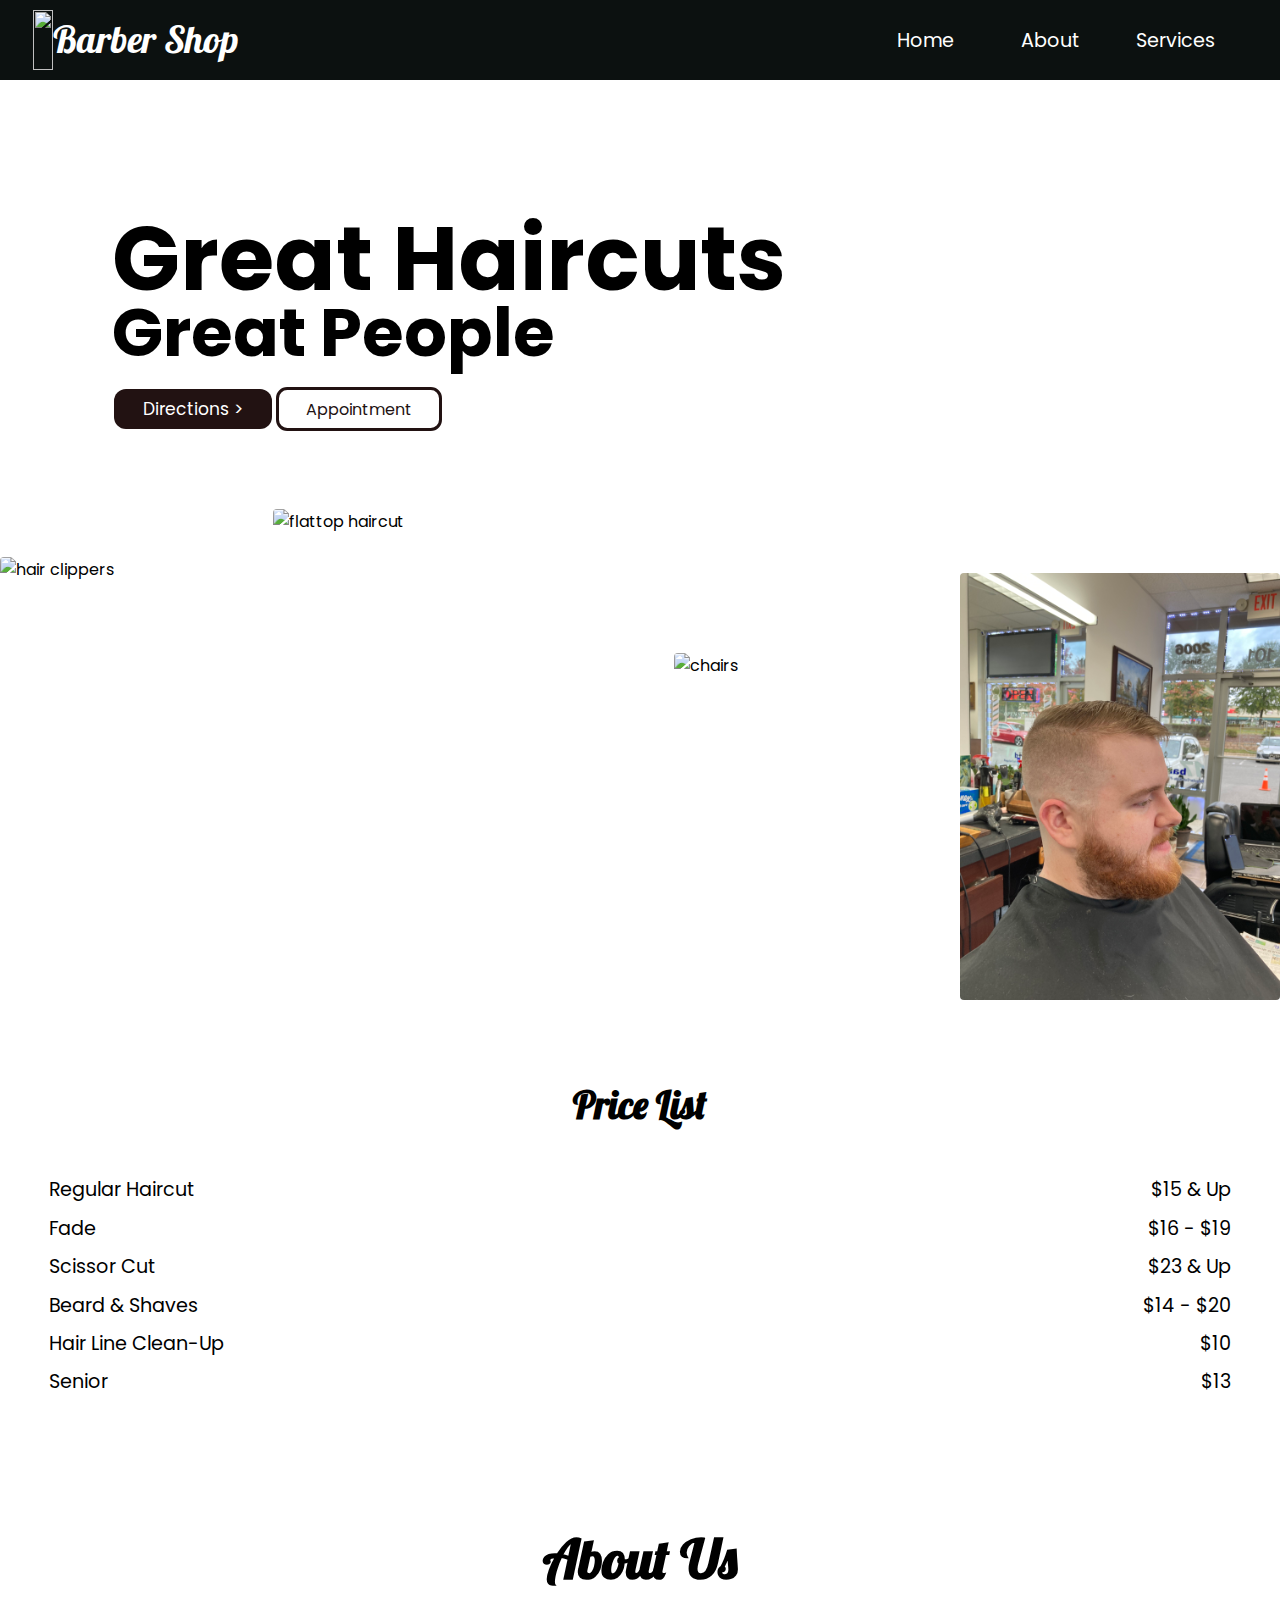
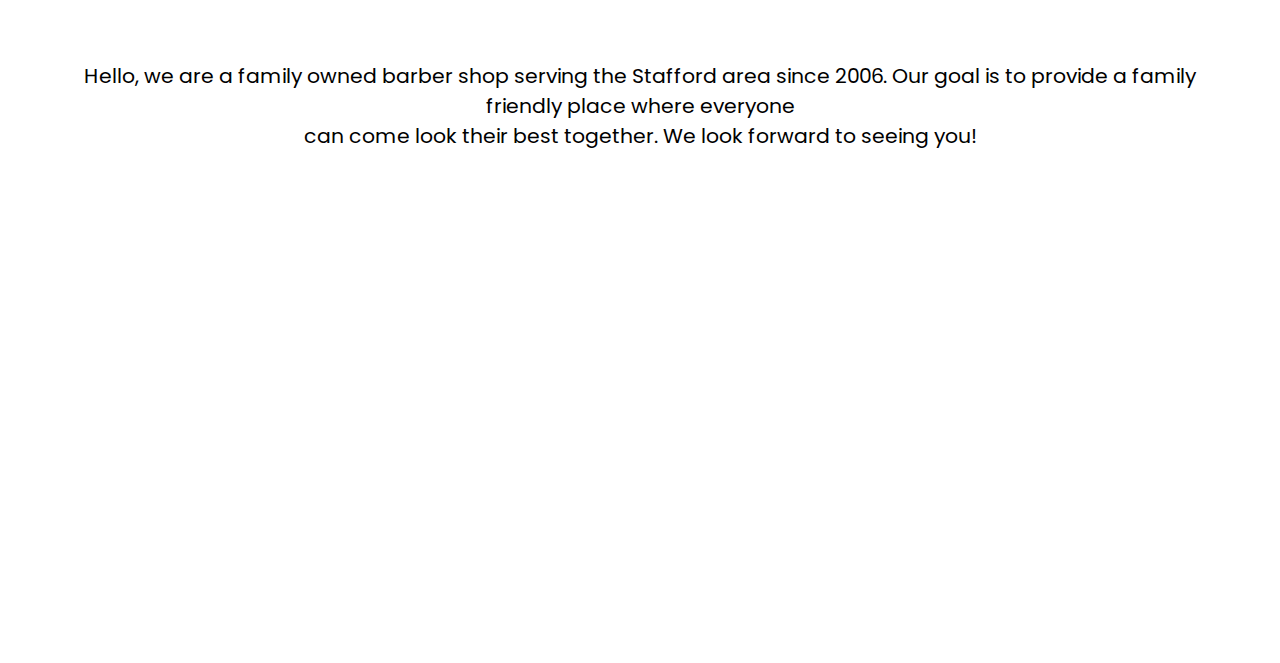
==== index.html @ 74bcd6ae "1.2" ====
<!DOCTYPE html>
<html lang="en">
<head>
    <meta charset="UTF-8">
    <meta http-equiv="X-UA-Compatible" content="IE=edge">
    <meta name="viewport" content="width=device-width, initial-scale=1.0">
    <title>17 Barber Shop | Family Barber Shop in Fredericksburg</title>
    <link rel="stylesheet" href="./styles/main.css">
</head>
<body>

  <div id="home-go"></div>

    <nav class="navbar">
        <div class="navbar__container">

          <div class="logo-container">

            <a href="#home-go" class="navbar-brand">

              <div class="logo-image">
                      <img src="./images/Logo.png" class="img-fluid">
              </div>
            </a>

            <a href="#home-go" id="navbar__logotext">Barber Shop</a>

          </div>

            <div class="navbar__toggle" id="mobile-menu">
              <span class="bar"></span> <span class="bar"></span>
              <span class="bar"></span>
            </div>

          <ul class="navbar__menu">

            <li class="navbar__item">
              <a href="#home-go" class="navbar__links" id="home-page">Home</a>
            </li>

            <li class="navbar__item">
              <a href="#about-go" class="navbar__links" id="about-page">About</a>
            </li>

            <li class="navbar__item">
              <a href="#services-go" class="navbar__links" id="services-page"
                >Services</a>
            </li>

            <li class="navbar__btn">
              <a href="https://app.acuityscheduling.com/schedule.php?owner=19586239" class="button" id="appointment">Appointment</a>
            </li>

          </ul>
        </div>
    </nav>


    <section class="hero">

      <div class="container">
        <h1>17 Barber Shop</h1>
        <ul></ul>
                  

   
      </div>
    </section>


    <section class="cta-section">

      <div class="container">   

        <div id="desk-hero">
          <h1>Great Haircuts</h1>
          <h2>Great People</h2>
        </div>

        <div class="cta-buttons">
          <a href="https://goo.gl/maps/6KSe5yJfVA62eZx46" class="direction-cta">Directions ></a>
          <a href="https://app.acuityscheduling.com/schedule.php?owner=19586239" class="appointment-cta">Appointment</a> 
        </div>
                
      </div>
    
    </section>


    <section class="desk-gallery">

      <img id="image-one" src="./images/clippers.jpg" alt="hair clippers">
      <img id="image-two" src="./images/flattop.jpeg" alt="flattop haircut">
      <img id="image-three" src="./images/chairs1.jpg" alt="chairs">
      <img id="image-four" src="./images/IMG_0603.JPEG" alt="fade and comb over">        

    </section>
        

    <section class="features-section">

      <div class="container">
        <li>Serving Great Haircuts Since 2006</li>
        <li>Convenient Location @ I95 Exit 133</li>
        <li>Fast & Clean Service</li>
      </div>

      <div id="services-go"></div>

    </section>


    <section  class="services">

      <div class="container"> 
                
        <h1>Price List</h1>
              
        <ul class="price-list">        
          <li class="price-list-item"><span class="price-list-title">Regular Haircut</span><span class="price-list-separator"></span><span class="price">$15 & Up</span></li>
          <li class="price-list-item"><span class="price-list-title">Fade</span><span class="price-list-separator"></span><span class="price">$16 - $19</span></li>
          <li class="price-list-item"><span class="price-list-title">Scissor Cut</span><span class="price-list-separator"></span><span class="price">$23 & Up</span></li>
          <li class="price-list-item"><span class="price-list-title">Beard & Shaves</span><span class="price-list-separator"></span><span class="price">$14 - $20</span></li>
          <li class="price-list-item"><span class="price-list-title">Hair Line Clean-Up</span><span class="price-list-separator"></span><span class="price">$10</span></li>
          <li class="price-list-item"><span class="price-list-title">Senior</span><span class="price-list-separator"></span><span class="price">$13</span></li>
          <div id="about-go"></div>
        </ul>
               
      </div>

    </section>

            
    <section class="about">

      <div class="container">
        <h1>About Us</h1>                                   
        <p>Hello, we are a family owned barber shop serving the Stafford area since 2006. Our goal is to provide a family friendly place where everyone</p>  
        <p id="about-p-bottom"> can come look their best together. We look forward to seeing you! </p>
      </div>

    </section>


    <section class="map-section">

      <div class="container">
        <iframe src="https://www.google.com/maps/embed?pb=!1m18!1m12!1m3!1d3128.8132776014018!2d-77.5072578850423!3d38.35330358643659!2m3!1f0!2f0!3f0!3m2!1i1024!2i768!4f13.1!3m3!1m2!1s0x89b6ea51a243cfbb%3A0x4a6e3ed2e3c41dcb!2s17%20Barber%20Shop!5e0!3m2!1sen!2sus!4v1632884865764!5m2!1sen!2sus" width="600" height="450" style="border:0;" allowfullscreen="" loading="lazy"></iframe>
      </div>

    </section>


    <script src="./scripts/script.js"></script>
    
    
</body>
</html>
---- styles/main.css ----
@import url("https://fonts.googleapis.com/css2?family=Heebo&display=swap");
@import url("https://fonts.googleapis.com/css2?family=Poppins&display=swap");
@import url("https://cdnjs.cloudflare.com/ajax/libs/font-awesome/5.15.3/css/all.min.css");
@import url('https://fonts.googleapis.com/css2?family=Lobster&display=swap');


:root {
  --primary-color:#0C1110;
  --wood: #221212;
  display: flex;
  justify-content: center;
  font-family: 'Poppins', sans-serif;
  background-color: var(--primary-color);
  scroll-behavior: smooth;
  scroll-snap-type: x proximity;
  
}

* {
  margin: 0;
  padding: 0;
}

body {
  hyphens: manual;
  align-items: center;
}

.container {
  display: flex;
  flex-direction: column;
  justify-content: flex-start;
}



/* Navbar BEGIN */

.navbar {
  background-color: var(--primary-color);
  height: 80px;
  display: flex;
  justify-content: center;
  align-items: center;
  font-size: 1.2rem;
  position: sticky;
  top: 0;
  z-index: 999;
}

.navbar__container {
  display: flex;
  justify-content: space-between;
  height: 80px;
  z-index: 2;
  width: 100%;
  max-width: 1400px;
  margin: 0 auto;
  padding: 0 10px;

}

.logo-image img{
  width: 20px;
  height: 60px;
  padding: 10px 0px 0px 23px;
}

#navbar__logotext {
  font-family: 'Lobster', cursive;
  color: white;
  display: none;
  cursor: pointer;
  text-decoration: none;
  font-size: 2.35rem;
  line-height: 210%;
 
}

.navbar__menu {
  display: flex;
  justify-content: center;
  list-style: none;
 
}

.navbar__item {
  height: 80px;
}

.navbar__links {
  color: #fff;
  display: flex;
  align-items: center;
  justify-content: center;
  width: 125px;
  text-decoration: none;
  height: 100%;
  transition: all .5s ease;
}

.navbar__btn {
  display: flex;
  justify-content: center;
  align-items: center;
  padding: 0 1rem;
  width: 100%;
}

.button {
  display: flex;
  justify-content: center;
  align-items: center;
  text-decoration: none;
  padding: 0px 5px;
  height: 55%;
  width: 100%;
  border: none;
  outline: none;
  border-radius: 4px;
  background: white;
  background: -webkit-linear-gradient(to right, #016AB6, white, #C11E2F);
  background: linear-gradient(to right, #C11E2F, white, #016AB6);
  color: black;
  transition: all 0.3s ease;
  font-weight: bold;
}

.navbar__links:hover {
  color: #6A767C;
  transition: all 0.3s ease;
}



@media screen and (max-width: 960px) {
  .navbar__container {
    display: flex;
    justify-content: space-between;
    height: 80px;
    z-index: 1;
    width: 100%;
    max-width: 1300px;
    padding: .1em 0em .1em 0em;
   
  }

  .navbar__menu {
    display: grid;
    grid-template-columns: auto;
    margin: 0;
    width: 100%;
    position: absolute;
    top: -1000px;
    opacity: 1;
    transition: all 0.3s ease;
    z-index: -1;
  }

  .navbar__menu.active {
    background: var(--primary-color);
    top: 100%;
    opacity: 1;
    transition: all 0.3s ease;
    z-index: 99;
    height: 100vh;
    font-size: 1.6rem;
    width: 100%;
    display: flex;
    flex-direction: column;
    justify-content: center;
  }

  .navbar__toggle .bar {
    width: 25px;
    height: 3px;
    margin: 5px auto;
    transition: all 0.3s ease-in-out;
    background: #fff;
  }

  .navbar__item {
    width: 100%;
    margin-top: .3rem;
  }

  .navbar__links {
    text-align: center;
    width: 100%;
  
  }

  .navbar__btn {
    padding: 0;
    margin-top: 1.5rem;
  }

  .button {
    display: flex;
    justify-content: center;
    align-items: center;
    width: 80%;
    height: 80px;
    margin: 0;
    padding: 0;
  }

  #mobile-menu {
    position: absolute;
    top: 20%;
    right: 5%;
    transform: translate(5%, 20%);
  }

  .navbar__toggle .bar {
    display: block;
    cursor: pointer;
  }

  #mobile-menu.is-active .bar:nth-child(2) {
    opacity: 0;
  }

  #mobile-menu.is-active .bar:nth-child(1) {
    transform: translateY(8px) rotate(45deg);
  }

  #mobile-menu.is-active .bar:nth-child(3) {
    transform: translateY(-8px) rotate(-45deg);
  }
}

/* Navbar stuff END */

ul {
  list-style-type: none;
  margin: 0;
  padding: 0;
}


.hero {
  text-align: center;
  background: url("../images/shot11.jpg");
  background-size: 100%;
  background-repeat: no-repeat;
  filter: brightness(100%);
  height: 41.2vh;
}

.hero h1 {
  font-size: 2.8em;
  color: white;
  opacity: 1;
  text-shadow: var(--primary-color) 1px 1px,var(--primary-color) -0px 0px,var(--primary-color) -1px 1px,var(--primary-color) -2px 2px,var(--primary-color) -3px 3px,var(--primary-color) -4px 4px,var(--primary-color) -5px 5px,var(--primary-color) -6px 6px,var(--primary-color) -7px 7px,var(--primary-color) -8px 8px,var(--primary-color) -9px 9px;
  font-family: 'Lobster', cursive;
  padding-top: 2.1em;
}

.hero ul {
  color: white;
  font-size: 1.4em;
    text-shadow: 2px 2px #240c0c;
  

}

/* CTA section START */

.cta-section {
  text-align: center;
  margin-top: 2.7rem;
}

.direction-cta {
  font-size: 1.41em;
  background: linear-gradient(to right, var(--wood), #2c1818, #301818);
  color: white;
  text-decoration: none;
  padding: .4em 2.74em;
  border-radius: .7em;
  display: inline-block;
  margin-bottom: 1.9em;
}

.direction-cta:hover {
  font-weight: bold;
  opacity: 0.8;
  transition: all 0.3s ease;
}

.appointment-cta {
  font-size: 1.3em;
  background: linear-gradient(to right, var(--wood), #2c1818, #301818);
  color: white;
  text-decoration: none;
  padding: .45em 2.84em;
  border-radius: .7em;
  display: inline-block;
}

.appointment-cta:hover {
  font-weight: bold;
  opacity: 0.8;
  transition: all 0.3s ease;

}
/* CTA section END */

.features-section {
  background-image: linear-gradient(rgba(0, 0, 0, 0.527),rgba(0, 0, 0, 0.5)) , url("../images/clippers.jpg");
  background-position: cover;
  background-repeat: no-repeat;
  background-size: 100%;
  margin: 2.7em 0em 0em 0em;
  padding: 2.3em;
  align-items: center;
  justify-content: center;
      
}

.features-section li {
  color: white;
  font-size: 1em;
  margin-bottom: .2em;
  text-align: left;
  filter: none;
  opacity: 1;
  list-style: inside;
}

.map-section {
  padding: 0;
  margin: 0;
}

iframe {
  padding: .5em;
  width: 97%;
  height: 400px;
  background-color: var(--primary-color);
}


/* about page start */

.about {
  font-size: 1.7em;
  color: white;
  opacity: 1;
  font-family: 'Lobster', cursive;
  padding: 0em 1.5em 1.5em 1.5em;
  text-align: center;
}

.about p{
  padding: .3em .3em 0em .3em;
  font-size: .75em;
  font-family: 'Poppins', sans-serif;
  margin-top: .5rem;
  padding-bottom: 0em;
}

#about-p-bottom {
  padding: 0;
  margin-top: 0;
  margin-bottom: 2.7em;
}

/* about page end */

/* services page start */

.services {
  padding: 1.55em;
  color: white;
  font-size: 1.2em;
  font-family: 'Poppins', sans-serif;
  box-sizing: border-box;
  margin: 2.7em 0em 2.7em 0em;
}

.services h1 {
  text-align: center;
  font-family: 'Lobster', cursive;
  font-size: 2em;
}

.price-list {
  padding: 0;
  margin-bottom: 2.8rem;
  list-style: none; 
  font-size: 1em;
  line-height: 1.6em;
}

.price-list-item {
  display: flex;
  flex-direction: row;
  justify-content: space-between;
  padding-top: .5rem;
}

.price-list-separator {
  border-bottom-style: dotted;
  border-bottom-width: 4px;
  border-bottom-color: rgb(190, 190, 190);
  margin-left: 4px;
  margin-right: 4px;
}

/* services page end */


@media (hover: hover) and (pointer: fine) {
  button:hover {
    color: palegreen;
  }
}





/* Desktop responsive begin */

.desk-gallery {
  display: none;
}

#desk-hero {
  display: none;
}

#desk-hero h1 {
  display: none;
}

#desk-hero h2 {
  display: none;
}

@media screen and (min-width: 992px) {
  #navbar__logotext {
    display: flex;
  }

  .logo-container {
    display: flex;

  }

  

}



@media screen and (min-width: 962px) {
  body {
    background-color: white;
  }

  .hero {
  display: none;
  }

  #desk-hero {
    display: flex;
    flex-direction: column;
    font-size: 2.8em;
    padding: 0;
    text-align: left;

  }

  #desk-hero h1 {
    display: flex;
  }

  #desk-hero h2 {
    display: flex;
    line-height: 20%;
    margin-bottom: 1rem;
  }

  .cta-section {
    padding: 0;
    margin: 7rem 0em 2rem 7em;
  }

  .cta-buttons { 
   padding: 2em 0em 0em .1em;
   text-align: left;
  }

  .direction-cta {
    font-size: 1.07em;
    padding: .4em 1.7em;
    color: white;
    background: var(--wood);

  }
  .appointment-cta {
    font-size: 1em;
    padding: .4em 1.7em;
    color: var(--wood);
    background: white;
    border: solid;
    border-color: var(--wood);
  }

  .features-section {
    display: none;
  }

  .desk-gallery {
    padding: 0;
    display: flex;
    flex-direction: left;
    justify-content: space-between;
    margin-top: 3em;
  }


  #image-one {
    width: 18%;
    height: 100%;
    border-radius: 4px;
    margin: 3em 1em 0em 0em;
  }
  #image-two {
    width: 28%;
    height: 100%;
    border-radius: 4px;
    margin: 0em 0em 0em 0em;
  }
  #image-three {
    width: 19%;
    height: 100%;
    border-radius: 4px;
    margin: 9em 1em 0em 1em;
  }
  #image-four {
    width: 25%;
    height: 100%;
    border-radius: 4px;
    margin: 4em 0em 0em 0em;
  }

  .button {
    display: none;
  }

  .map-section {
    width: 100%;
    background-color: white;
    color:white; 
  }

  .map-section iframe {
    background-color: white;
   
  }

  .about {
    color: black;
    justify-content: center;
    margin: 0em 1em 0em 1em;
  }

  .services {
    color: black;
  }

  #services-go {
    display: flex;
  }

  .services h1 {
    padding-bottom: 1em;
  }

  .price-list-item {
    padding: .4em 1em 0em 1em;
  }

  .about h1 {
    padding-bottom: 1em;
  }

}



/* desktop responsive end */
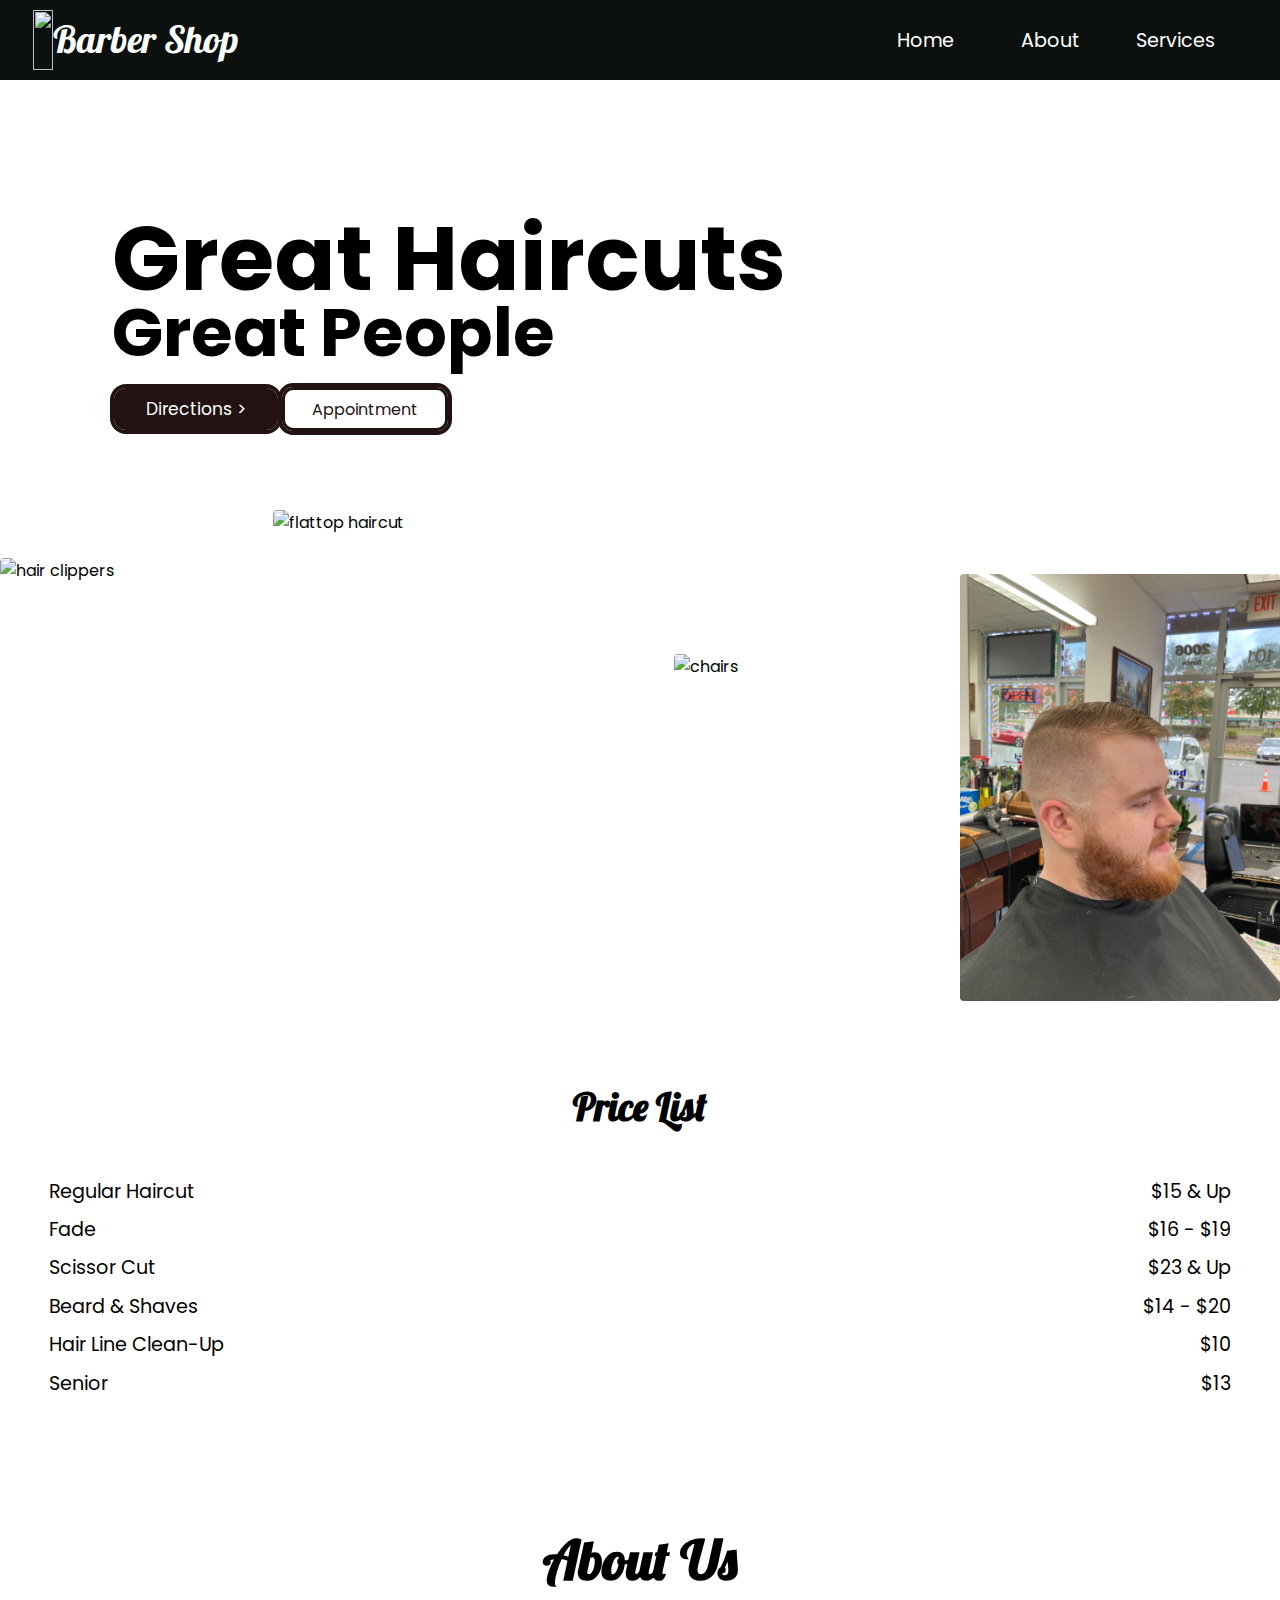
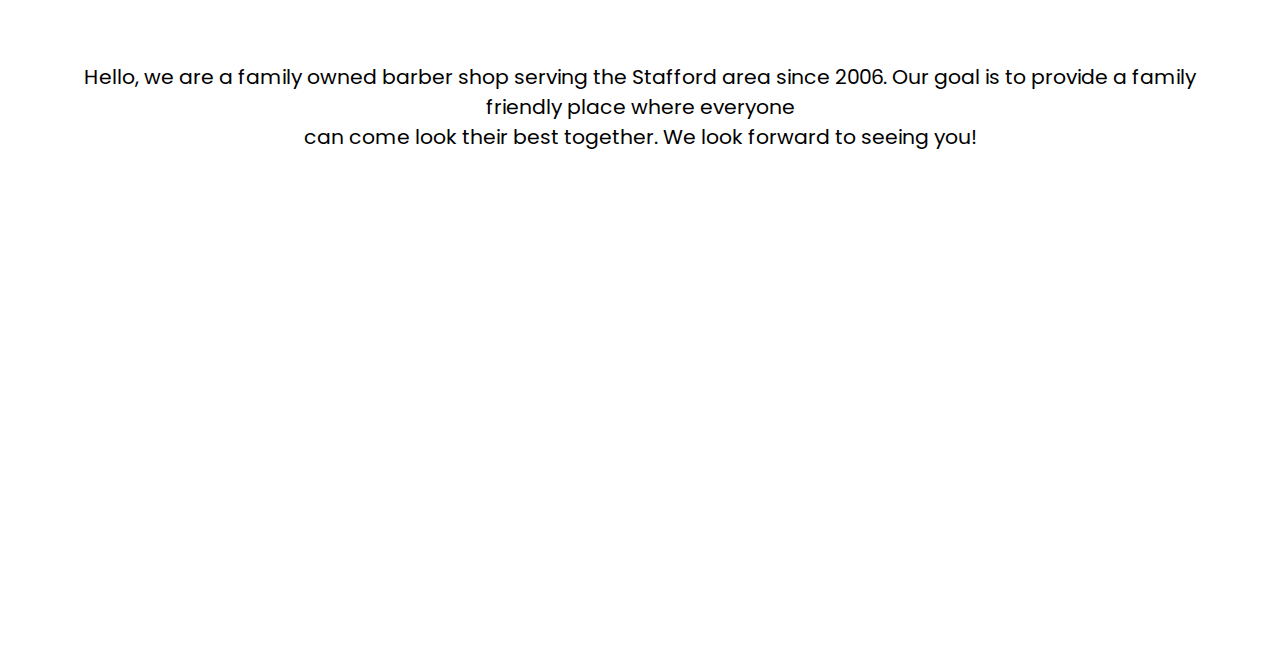
==== commit 6d0e04c9: "1.3" ====
--- a/index.html
+++ b/index.html
@@ -105,11 +105,11 @@
         <li>Fast & Clean Service</li>
       </div>
 
-      <div id="services-go"></div>
+      
 
     </section>
 
-
+    <div id="services-go"></div>
     <section  class="services">
 
       <div class="container"> 
--- a/styles/main.css
+++ b/styles/main.css
@@ -24,6 +24,18 @@
 body {
   hyphens: manual;
   align-items: center;
+  animation: fadeInAnimation ease 4s;
+  animation-iteration-count: 1;
+  animation-fill-mode: forwards;
+}
+
+@keyframes fadeInAnimation {
+  0% {
+      opacity: .2;
+  }
+  100% {
+      opacity: 1;
+   }
 }
 
 .container {
@@ -245,7 +257,7 @@
   background-size: 100%;
   background-repeat: no-repeat;
   filter: brightness(100%);
-  height: 41.2vh;
+  height: 48vh;
 }
 
 .hero h1 {
@@ -261,8 +273,6 @@
   color: white;
   font-size: 1.4em;
     text-shadow: 2px 2px #240c0c;
-  
-
 }
 
 /* CTA section START */
@@ -281,12 +291,15 @@
   border-radius: .7em;
   display: inline-block;
   margin-bottom: 1.9em;
+  -webkit-transition: ease-out 1s;
+  -moz-transition: ease-out 1s;
+  transition: ease-out 1s;
+  border: 1.5px solid white;
+  outline: 4px solid var(--wood);
 }
 
 .direction-cta:hover {
-  font-weight: bold;
-  opacity: 0.8;
-  transition: all 0.3s ease;
+ 
 }
 
 .appointment-cta {
@@ -297,14 +310,17 @@
   padding: .45em 2.84em;
   border-radius: .7em;
   display: inline-block;
+  -webkit-transition: ease-out 1s;
+  -moz-transition: ease-out 1s;
+  transition: ease-out 1s;
+  border: 1.5px solid white;
+  outline: 4px solid var(--wood);
 }
 
 .appointment-cta:hover {
-  font-weight: bold;
-  opacity: 0.8;
-  transition: all 0.3s ease;
-
-}
+
+}
+
 /* CTA section END */
 
 .features-section {
@@ -496,11 +512,18 @@
 
   .direction-cta {
     font-size: 1.07em;
-    padding: .4em 1.7em;
+    padding: .29em 1.7em;
     color: white;
+    border: solid;
+    border-color: var(--wood);
     background: var(--wood);
-
-  }
+  }
+
+  .direction-cta:hover {
+    box-shadow: inset 400px 0 0 0 white;
+    color: var(----wood);
+  }
+
   .appointment-cta {
     font-size: 1em;
     padding: .4em 1.7em;
@@ -510,6 +533,11 @@
     border-color: var(--wood);
   }
 
+  .appointment-cta:hover {
+    box-shadow: inset 400px 0 0 0 var(--wood);
+    color: white;
+  }
+
   .features-section {
     display: none;
   }
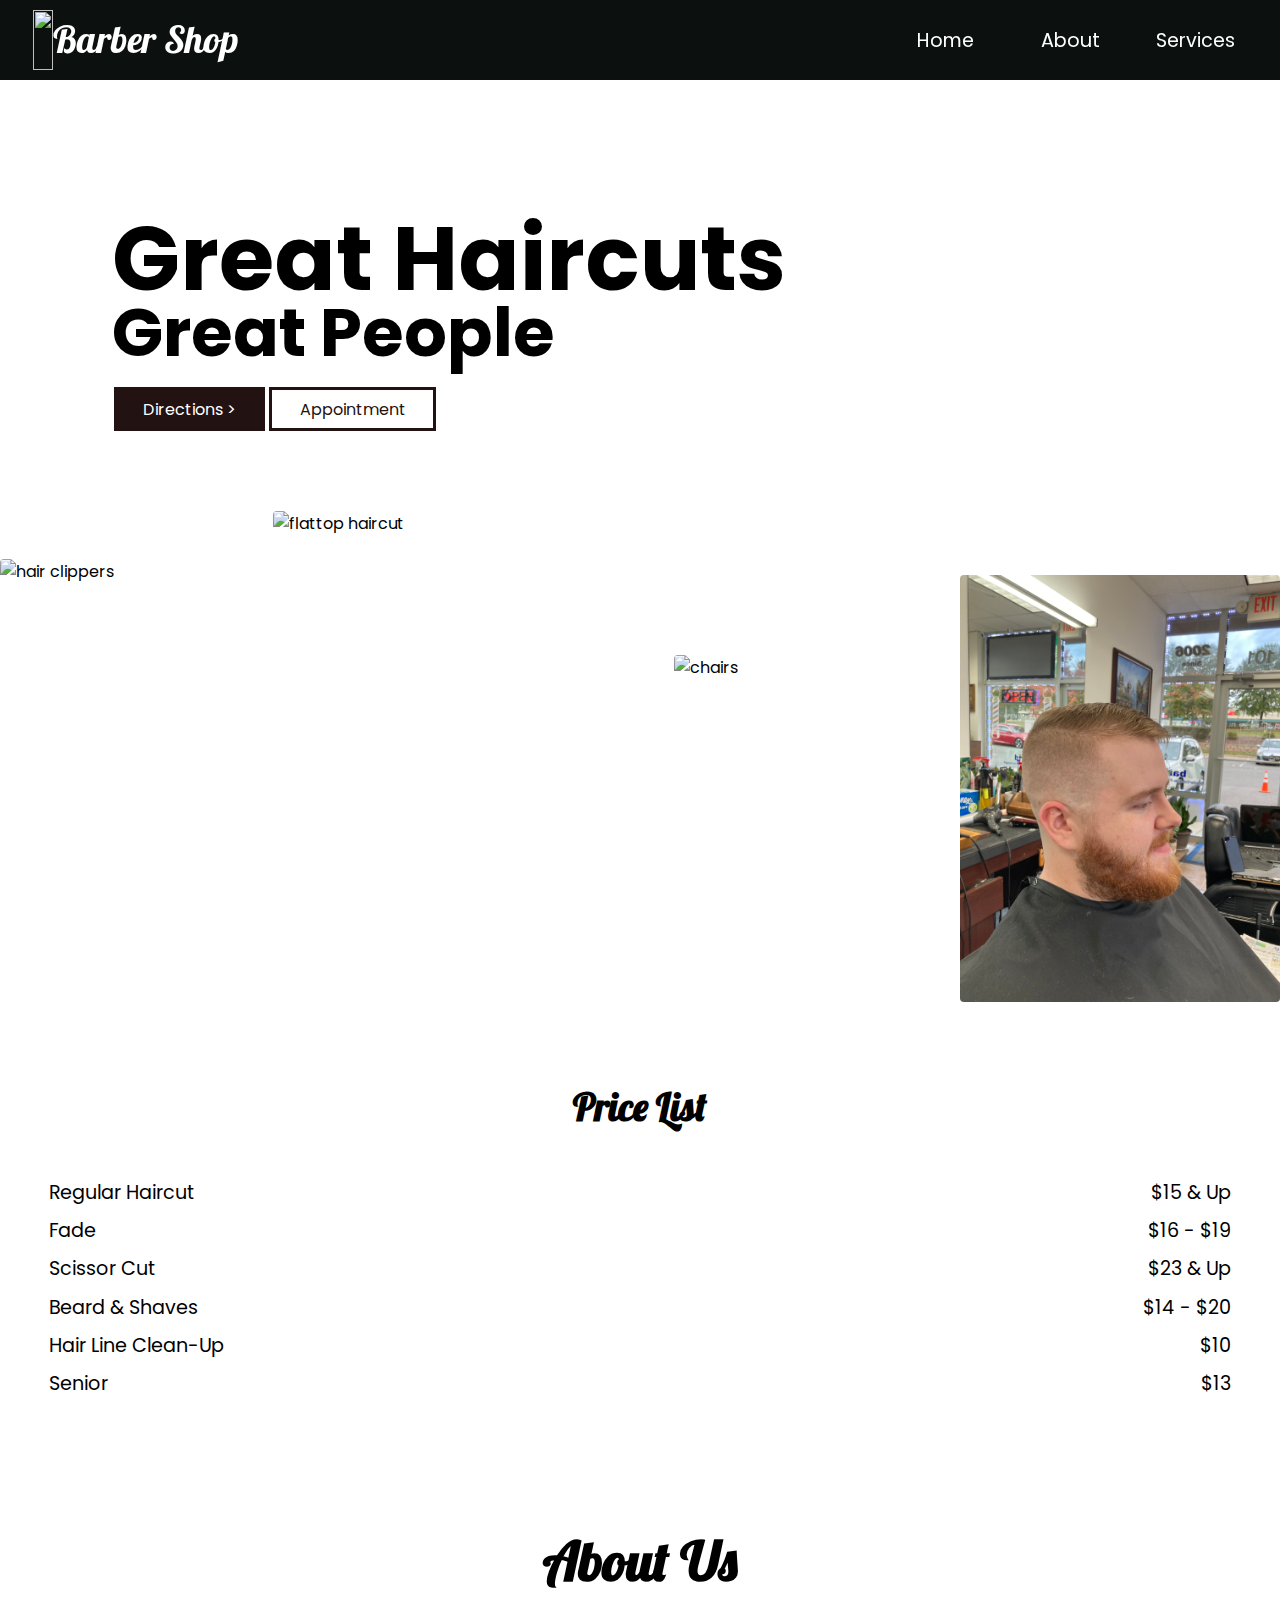
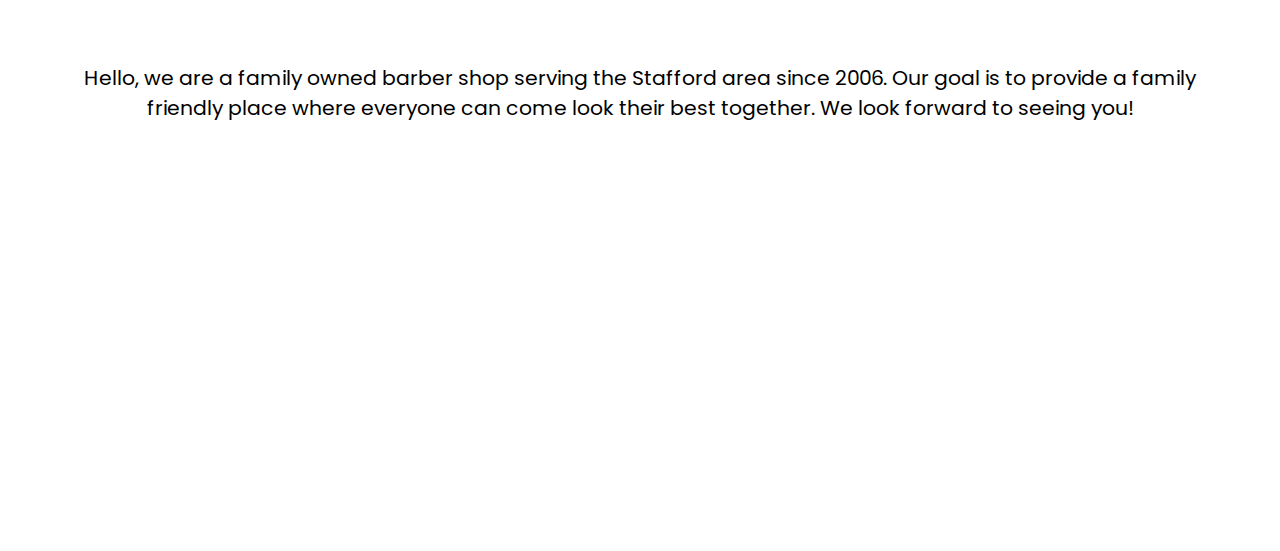
==== commit 8d7e6b13: "1.3" ====
--- a/index.html
+++ b/index.html
@@ -135,8 +135,7 @@
 
       <div class="container">
         <h1>About Us</h1>                                   
-        <p>Hello, we are a family owned barber shop serving the Stafford area since 2006. Our goal is to provide a family friendly place where everyone</p>  
-        <p id="about-p-bottom"> can come look their best together. We look forward to seeing you! </p>
+        <p>Hello, we are a family owned barber shop serving the Stafford area since 2006. Our goal is to provide a family friendly place where everyone can come look their best together. We look forward to seeing you! </p>
       </div>
 
     </section>
@@ -145,7 +144,18 @@
     <section class="map-section">
 
       <div class="container">
-        <iframe src="https://www.google.com/maps/embed?pb=!1m18!1m12!1m3!1d3128.8132776014018!2d-77.5072578850423!3d38.35330358643659!2m3!1f0!2f0!3f0!3m2!1i1024!2i768!4f13.1!3m3!1m2!1s0x89b6ea51a243cfbb%3A0x4a6e3ed2e3c41dcb!2s17%20Barber%20Shop!5e0!3m2!1sen!2sus!4v1632884865764!5m2!1sen!2sus" width="600" height="450" style="border:0;" allowfullscreen="" loading="lazy"></iframe>
+        <iframe src="https://www.google.com/maps/embed?pb=!1m18!1m12!1m3!1d3128.8132776014018!2d-77.5072578850423!3d38.35330358643659!2m3!1f0!2f0!3f0!3m2!1i1024!2i768!4f13.1!3m3!1m2!1s0x89b6ea51a243cfbb%3A0x4a6e3ed2e3c41dcb!2s17%20Barber%20Shop!5e0!3m2!1sen!2sus!4v1632884865764!5m2!1sen!2sus" style="border:0;" allowfullscreen="" loading="lazy"></iframe>
+      </div>
+
+    </section>
+
+    <section class="hours-section">
+
+      <div class="container">
+        <h1>Hours of Operation</h1>
+        <li class="hours-line"><span class="hours-date">Mon-Fri:</span><span class="hours-time">8am - 7pm</span></li>
+        <li class="hours-line"><span class="hours-date">Sat:</span><span class="hours-time">8am - 6pm</span></li>
+        <li class="hours-line"><span class="hours-date">Sun:</span><span class="hours-time">8am - 5pm</span></li>
       </div>
 
     </section>
--- a/styles/main.css
+++ b/styles/main.css
@@ -12,8 +12,7 @@
   font-family: 'Poppins', sans-serif;
   background-color: var(--primary-color);
   scroll-behavior: smooth;
-  scroll-snap-type: x proximity;
-  
+  overflow-x: hidden;
 }
 
 * {
@@ -27,6 +26,9 @@
   animation: fadeInAnimation ease 4s;
   animation-iteration-count: 1;
   animation-fill-mode: forwards;
+  overflow-x: hidden;
+  overflow-y: scroll;
+
 }
 
 @keyframes fadeInAnimation {
@@ -51,11 +53,12 @@
 .navbar {
   background-color: var(--primary-color);
   height: 80px;
-  display: flex;
+  display: block;
   justify-content: center;
   align-items: center;
   font-size: 1.2rem;
   position: sticky;
+  position: -webkit-sticky;
   top: 0;
   z-index: 999;
 }
@@ -69,10 +72,10 @@
   max-width: 1400px;
   margin: 0 auto;
   padding: 0 10px;
-
 }
 
 .logo-image img{
+  display: none;
   width: 20px;
   height: 60px;
   padding: 10px 0px 0px 23px;
@@ -174,7 +177,7 @@
     top: 100%;
     opacity: 1;
     transition: all 0.3s ease;
-    z-index: 99;
+    z-index: 999;
     height: 100vh;
     font-size: 1.6rem;
     width: 100%;
@@ -199,7 +202,6 @@
   .navbar__links {
     text-align: center;
     width: 100%;
-  
   }
 
   .navbar__btn {
@@ -253,20 +255,38 @@
 
 .hero {
   text-align: center;
-  background: url("../images/shot11.jpg");
+  background: linear-gradient(rgba(0, 0, 0, 0),rgba(0, 0, 0, 0.5)), url("../images/shot11.jpg");
   background-size: 100%;
   background-repeat: no-repeat;
   filter: brightness(100%);
   height: 48vh;
 }
 
+
+
+
 .hero h1 {
   font-size: 2.8em;
-  color: white;
-  opacity: 1;
+  letter-spacing: -.03em;
+  color: white;
+  opacity: 0;
   text-shadow: var(--primary-color) 1px 1px,var(--primary-color) -0px 0px,var(--primary-color) -1px 1px,var(--primary-color) -2px 2px,var(--primary-color) -3px 3px,var(--primary-color) -4px 4px,var(--primary-color) -5px 5px,var(--primary-color) -6px 6px,var(--primary-color) -7px 7px,var(--primary-color) -8px 8px,var(--primary-color) -9px 9px;
   font-family: 'Lobster', cursive;
   padding-top: 2.1em;
+  animation: fadeInAnimationHero ease 3.5s;
+  animation-iteration-count: 1;
+  animation-fill-mode: forwards;
+  
+}
+
+@keyframes fadeInAnimationHero {
+  0% {
+      opacity: 0;
+  }
+  100% {
+      opacity: 1;
+      
+   }
 }
 
 .hero ul {
@@ -283,19 +303,19 @@
 }
 
 .direction-cta {
-  font-size: 1.41em;
+  font-size: 1.35em;
   background: linear-gradient(to right, var(--wood), #2c1818, #301818);
   color: white;
   text-decoration: none;
-  padding: .4em 2.74em;
-  border-radius: .7em;
+  padding: .43em 3em;
+  
   display: inline-block;
-  margin-bottom: 1.9em;
-  -webkit-transition: ease-out 1s;
-  -moz-transition: ease-out 1s;
-  transition: ease-out 1s;
+  -webkit-transition: ease-out .8s;
+  -moz-transition: ease-out .8s;
+  transition: ease-out .8s;
   border: 1.5px solid white;
   outline: 4px solid var(--wood);
+  margin-bottom: 1.5em;
 }
 
 .direction-cta:hover {
@@ -308,11 +328,11 @@
   color: white;
   text-decoration: none;
   padding: .45em 2.84em;
-  border-radius: .7em;
+  
   display: inline-block;
-  -webkit-transition: ease-out 1s;
-  -moz-transition: ease-out 1s;
-  transition: ease-out 1s;
+  -webkit-transition: ease-out 1.4s;
+  -moz-transition: ease-out 1.4s;
+  transition: ease-out 1.4s;
   border: 1.5px solid white;
   outline: 4px solid var(--wood);
 }
@@ -320,7 +340,6 @@
 .appointment-cta:hover {
 
 }
-
 /* CTA section END */
 
 .features-section {
@@ -337,23 +356,26 @@
 
 .features-section li {
   color: white;
-  font-size: 1em;
+  font-size: 1.1em;
   margin-bottom: .2em;
   text-align: left;
   filter: none;
-  opacity: 1;
+  opacity: .9;
   list-style: inside;
 }
 
 .map-section {
-  padding: 0;
+  padding: 1em;
   margin: 0;
 }
 
+
 iframe {
-  padding: .5em;
-  width: 97%;
-  height: 400px;
+  top: 0;
+  left: 0;
+  width: 100%;
+  min-height: 300px;
+  border: 0;
   background-color: var(--primary-color);
 }
 
@@ -375,13 +397,10 @@
   font-family: 'Poppins', sans-serif;
   margin-top: .5rem;
   padding-bottom: 0em;
-}
-
-#about-p-bottom {
-  padding: 0;
-  margin-top: 0;
   margin-bottom: 2.7em;
 }
+
+
 
 /* about page end */
 
@@ -427,6 +446,27 @@
 
 /* services page end */
 
+/* hours page start */
+
+.hours-section .container {
+  display: flex;
+  color: white;
+  padding: 2.7rem 5rem 2.7rem 5rem;
+  list-style: none;
+  justify-content: center;
+}
+
+.hours-section h1 {
+  margin-bottom: .5rem;
+  text-align: center;
+}
+.hours-line {
+  display: flex;
+  justify-content: space-between;
+}
+
+
+/* hours page end  */
 
 @media (hover: hover) and (pointer: fine) {
   button:hover {
@@ -463,10 +503,11 @@
 
   .logo-container {
     display: flex;
-
-  }
-
-  
+  }
+
+  .logo-image img {
+    display: flex;
+  }
 
 }
 
@@ -487,22 +528,24 @@
     font-size: 2.8em;
     padding: 0;
     text-align: left;
-
+    overflow-x: visible;
   }
 
   #desk-hero h1 {
     display: flex;
+    overflow-x: visible;
   }
 
   #desk-hero h2 {
     display: flex;
     line-height: 20%;
     margin-bottom: 1rem;
+    overflow-x: visible;
   }
 
   .cta-section {
     padding: 0;
-    margin: 7rem 0em 2rem 7em;
+    margin: 7rem 0em 5rem 7em;
   }
 
   .cta-buttons { 
@@ -511,30 +554,36 @@
   }
 
   .direction-cta {
-    font-size: 1.07em;
-    padding: .29em 1.7em;
+    outline: none;
+    margin-bottom: 0em;
+    font-size: 1em;
+    padding: .4em 1.65em;
     color: white;
+    background: var(--wood);
     border: solid;
     border-color: var(--wood);
-    background: var(--wood);
+    box-shadow: none;
   }
 
   .direction-cta:hover {
-    box-shadow: inset 400px 0 0 0 white;
-    color: var(----wood);
+    box-shadow: inset 165px 0 1px 0px white;
+    color: var(--wood);
   }
 
   .appointment-cta {
+    outline: none;
     font-size: 1em;
     padding: .4em 1.7em;
     color: var(--wood);
     background: white;
     border: solid;
     border-color: var(--wood);
+    box-shadow: none;
+    
   }
 
   .appointment-cta:hover {
-    box-shadow: inset 400px 0 0 0 var(--wood);
+    box-shadow: inset 100px 0 0 165px var(--wood);
     color: white;
   }
 
@@ -617,6 +666,10 @@
     padding-bottom: 1em;
   }
 
+  .hours-section {
+    display: none;
+  }
+
 }
 
 
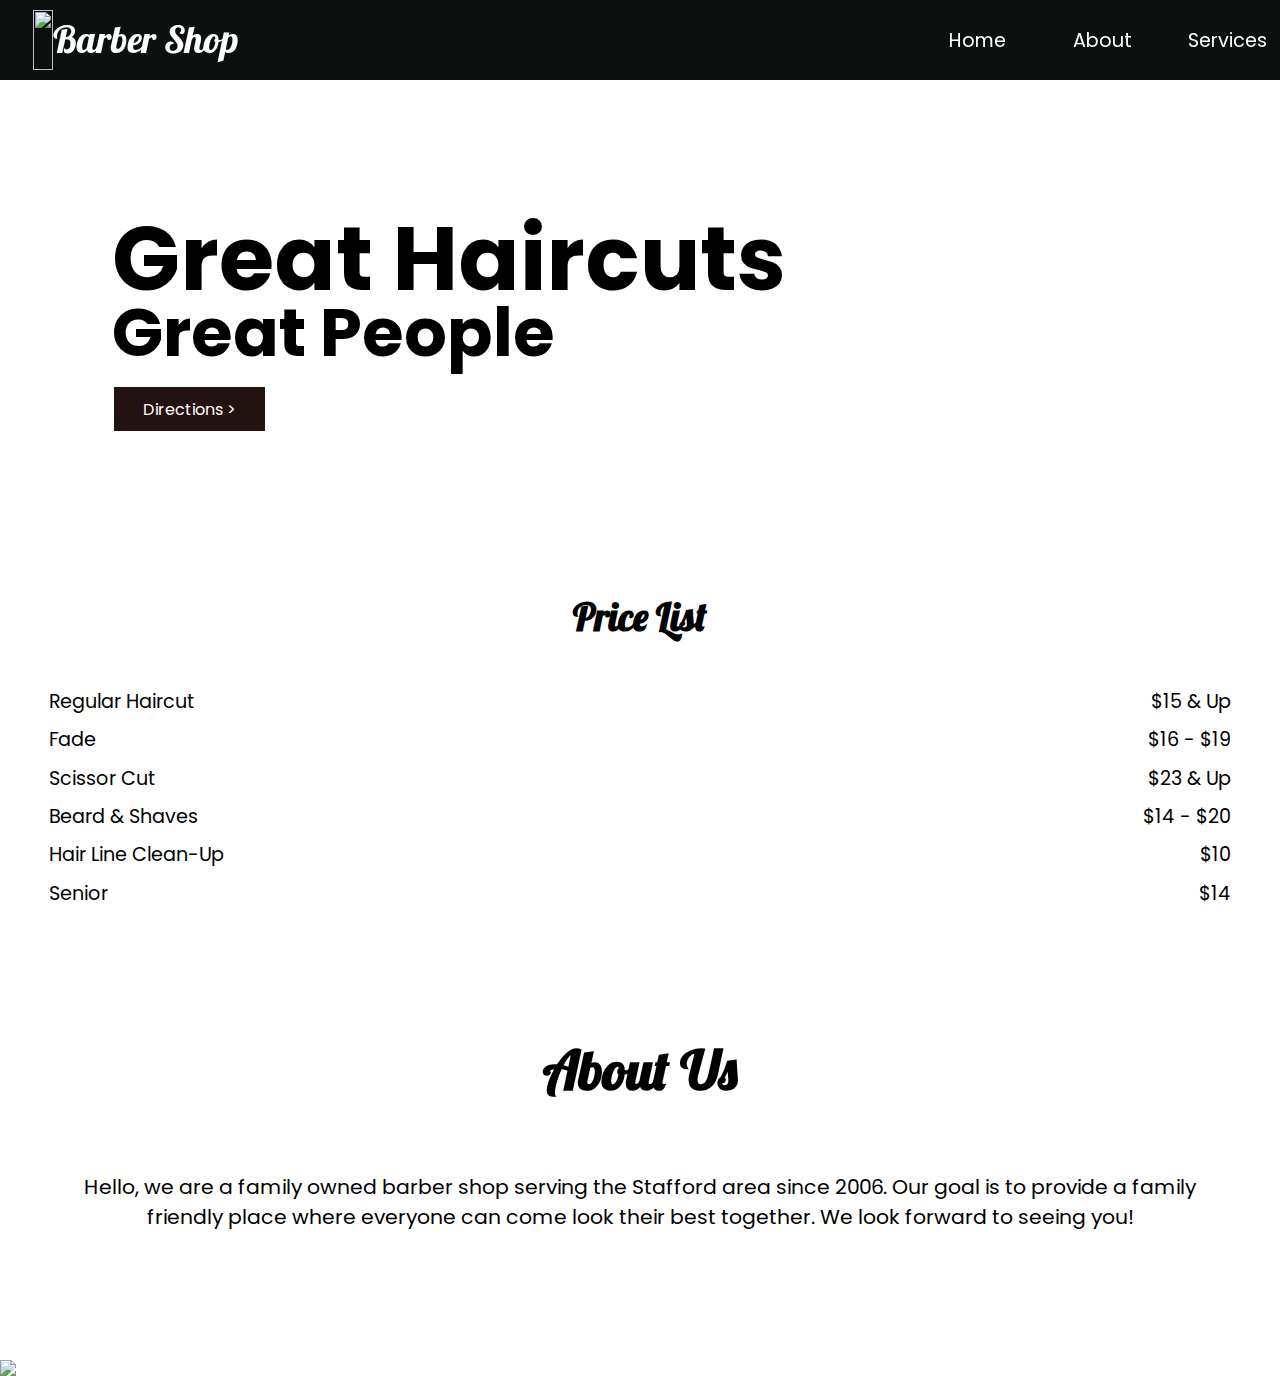
==== commit 0361a651: "Update index.html" ====
--- a/index.html
+++ b/index.html
@@ -5,6 +5,7 @@
     <meta http-equiv="X-UA-Compatible" content="IE=edge">
     <meta name="viewport" content="width=device-width, initial-scale=1.0">
     <title>17 Barber Shop | Family Barber Shop in Fredericksburg</title>
+    <link href="https://unpkg.com/ionicons@4.5.10-0/dist/css/ionicons.min.css" rel="stylesheet">
     <link rel="stylesheet" href="./styles/main.css">
 </head>
 <body>
@@ -43,13 +44,12 @@
             </li>
 
             <li class="navbar__item">
-              <a href="#services-go" class="navbar__links" id="services-page"
-                >Services</a>
+              <a href="#services-go" class="navbar__links" id="services-page">Services</a>
             </li>
 
-            <li class="navbar__btn">
+            <!-- <li class="navbar__btn">
               <a href="https://app.acuityscheduling.com/schedule.php?owner=19586239" class="button" id="appointment">Appointment</a>
-            </li>
+            </li> -->
 
           </ul>
         </div>
@@ -62,16 +62,14 @@
         <h1>17 Barber Shop</h1>
         <ul></ul>
                   
-
-   
-      </div>
+      </div>
+
     </section>
 
 
     <section class="cta-section">
 
       <div class="container">   
-
         <div id="desk-hero">
           <h1>Great Haircuts</h1>
           <h2>Great People</h2>
@@ -79,23 +77,12 @@
 
         <div class="cta-buttons">
           <a href="https://goo.gl/maps/6KSe5yJfVA62eZx46" class="direction-cta">Directions ></a>
-          <a href="https://app.acuityscheduling.com/schedule.php?owner=19586239" class="appointment-cta">Appointment</a> 
-        </div>
-                
+          <!-- <a href="https://app.acuityscheduling.com/schedule.php?owner=19586239" class="appointment-cta">Appointment</a> 
+        </div>              -->
       </div>
     
     </section>
 
-
-    <section class="desk-gallery">
-
-      <img id="image-one" src="./images/clippers.jpg" alt="hair clippers">
-      <img id="image-two" src="./images/flattop.jpeg" alt="flattop haircut">
-      <img id="image-three" src="./images/chairs1.jpg" alt="chairs">
-      <img id="image-four" src="./images/IMG_0603.JPEG" alt="fade and comb over">        
-
-    </section>
-        
 
     <section class="features-section">
 
@@ -105,15 +92,56 @@
         <li>Fast & Clean Service</li>
       </div>
 
-      
-
-    </section>
+    </section>
+
+
+    <section class="grid-gallery">
+
+        <div style="background-image:url('../images/man1.JPG')" class="card">
+        </div>
+          
+        <div style="background-image:url(../images/man2.JPG)" class="card">
+        </div>
+          
+        <div style="background-image:url(../images/boy1.JPG)" class="card">
+        </div>
+
+        <div style="background-image:url(../images/womenpurple.JPG)" class="card">
+        </div>
+
+        <div style="background-image:url(../images/woman1.JPG)" class="card">
+        </div>
+
+        <div style="background-image:url(../images/man3.JPEG)" class="card">
+        </div>
+
+        <div style="background-image:url(../images//man4.JPEG)" class="card">
+        </div>
+
+        <div style="background-image:url(../images/man5.JPG)" class="card">
+        </div>
+
+        <div style="background-image:url(../images/man6.JPG)" class="card">
+        </div>
+
+        <div style="background-image:url(../images/man8.JPEG)" class="card">
+        </div>
+
+        <div style="background-image:url(../images/womenshort.JPG)" class="card">
+        </div>
+
+        <div style="background-image:url(../images/boy2.JPEG)" class="card">
+        </div>
+
+    </section>
+
 
     <div id="services-go"></div>
+
+
     <section  class="services">
 
-      <div class="container"> 
-                
+      <div class="container">       
         <h1>Price List</h1>
               
         <ul class="price-list">        
@@ -122,10 +150,9 @@
           <li class="price-list-item"><span class="price-list-title">Scissor Cut</span><span class="price-list-separator"></span><span class="price">$23 & Up</span></li>
           <li class="price-list-item"><span class="price-list-title">Beard & Shaves</span><span class="price-list-separator"></span><span class="price">$14 - $20</span></li>
           <li class="price-list-item"><span class="price-list-title">Hair Line Clean-Up</span><span class="price-list-separator"></span><span class="price">$10</span></li>
-          <li class="price-list-item"><span class="price-list-title">Senior</span><span class="price-list-separator"></span><span class="price">$13</span></li>
+          <li class="price-list-item"><span class="price-list-title">Senior</span><span class="price-list-separator"></span><span class="price">$14</span></li>
           <div id="about-go"></div>
-        </ul>
-               
+        </ul>       
       </div>
 
     </section>
@@ -144,10 +171,20 @@
     <section class="map-section">
 
       <div class="container">
-        <iframe src="https://www.google.com/maps/embed?pb=!1m18!1m12!1m3!1d3128.8132776014018!2d-77.5072578850423!3d38.35330358643659!2m3!1f0!2f0!3f0!3m2!1i1024!2i768!4f13.1!3m3!1m2!1s0x89b6ea51a243cfbb%3A0x4a6e3ed2e3c41dcb!2s17%20Barber%20Shop!5e0!3m2!1sen!2sus!4v1632884865764!5m2!1sen!2sus" style="border:0;" allowfullscreen="" loading="lazy"></iframe>
-      </div>
-
-    </section>
+        <!-- <iframe src="https://www.google.com/maps/embed?pb=!1m18!1m12!1m3!1d3128.8132776014018!2d-77.5072578850423!3d38.35330358643659!2m3!1f0!2f0!3f0!3m2!1i1024!2i768!4f13.1!3m3!1m2!1s0x89b6ea51a243cfbb%3A0x4a6e3ed2e3c41dcb!2s17%20Barber%20Shop!5e0!3m2!1sen!2sus!4v1632884865764!5m2!1sen!2sus" style="border:0;" allowfullscreen="" loading="lazy"></iframe> -->
+      </div>
+
+    </section>
+
+
+    <section class="comic">
+
+      <div class="container">
+        <img src="https://64.media.tumblr.com/1f90ceb5cd131047d17dfd687d4f0d9c/tumblr_o4mdq03vqu1up1pz9o1_1280.png">
+      </div>
+
+    </section>
+
 
     <section class="hours-section">
 
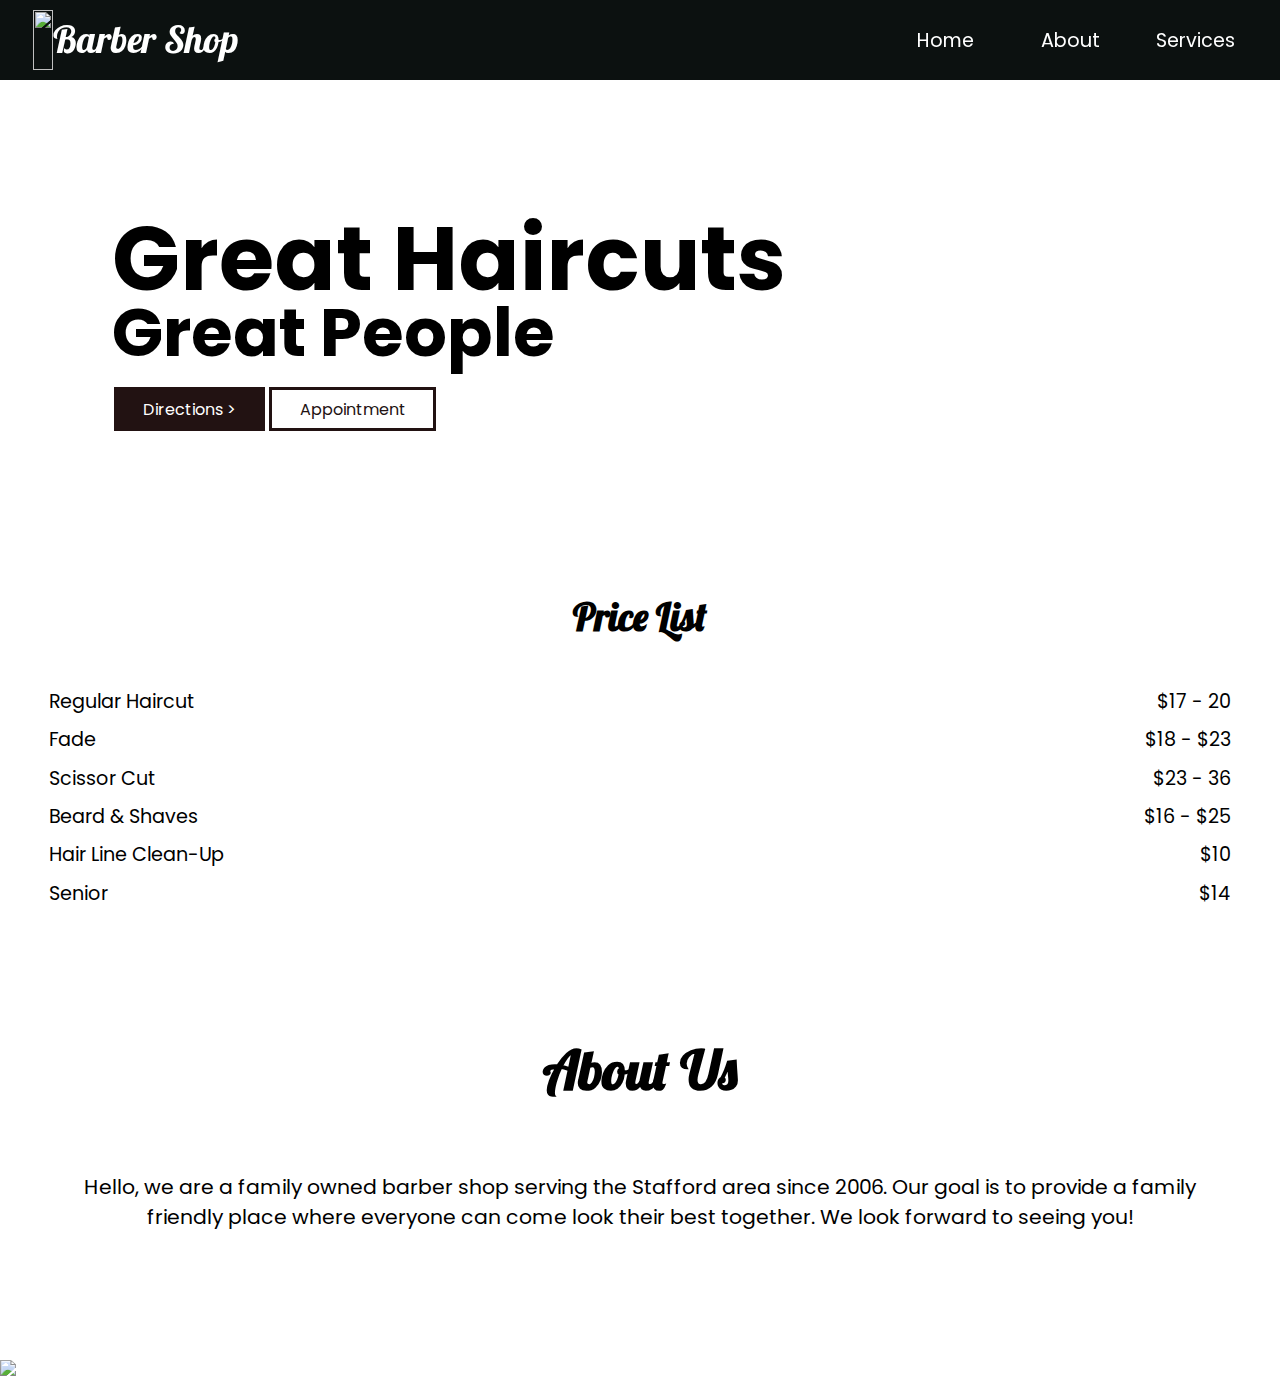
==== commit 1112a536: "Update index.html" ====
--- a/index.html
+++ b/index.html
@@ -47,9 +47,9 @@
               <a href="#services-go" class="navbar__links" id="services-page">Services</a>
             </li>
 
-            <!-- <li class="navbar__btn">
+            <li class="navbar__btn">
               <a href="https://app.acuityscheduling.com/schedule.php?owner=19586239" class="button" id="appointment">Appointment</a>
-            </li> -->
+            </li>
 
           </ul>
         </div>
@@ -77,8 +77,8 @@
 
         <div class="cta-buttons">
           <a href="https://goo.gl/maps/6KSe5yJfVA62eZx46" class="direction-cta">Directions ></a>
-          <!-- <a href="https://app.acuityscheduling.com/schedule.php?owner=19586239" class="appointment-cta">Appointment</a> 
-        </div>              -->
+          <a href="https://app.acuityscheduling.com/schedule.php?owner=19586239" class="appointment-cta">Appointment</a> 
+        </div>             
       </div>
     
     </section>
@@ -145,10 +145,10 @@
         <h1>Price List</h1>
               
         <ul class="price-list">        
-          <li class="price-list-item"><span class="price-list-title">Regular Haircut</span><span class="price-list-separator"></span><span class="price">$15 & Up</span></li>
-          <li class="price-list-item"><span class="price-list-title">Fade</span><span class="price-list-separator"></span><span class="price">$16 - $19</span></li>
-          <li class="price-list-item"><span class="price-list-title">Scissor Cut</span><span class="price-list-separator"></span><span class="price">$23 & Up</span></li>
-          <li class="price-list-item"><span class="price-list-title">Beard & Shaves</span><span class="price-list-separator"></span><span class="price">$14 - $20</span></li>
+          <li class="price-list-item"><span class="price-list-title">Regular Haircut</span><span class="price-list-separator"></span><span class="price">$17 - 20</span></li>
+          <li class="price-list-item"><span class="price-list-title">Fade</span><span class="price-list-separator"></span><span class="price">$18 - $23</span></li>
+          <li class="price-list-item"><span class="price-list-title">Scissor Cut</span><span class="price-list-separator"></span><span class="price">$23 - 36</span></li>
+          <li class="price-list-item"><span class="price-list-title">Beard & Shaves</span><span class="price-list-separator"></span><span class="price">$16 - $25</span></li>
           <li class="price-list-item"><span class="price-list-title">Hair Line Clean-Up</span><span class="price-list-separator"></span><span class="price">$10</span></li>
           <li class="price-list-item"><span class="price-list-title">Senior</span><span class="price-list-separator"></span><span class="price">$14</span></li>
           <div id="about-go"></div>
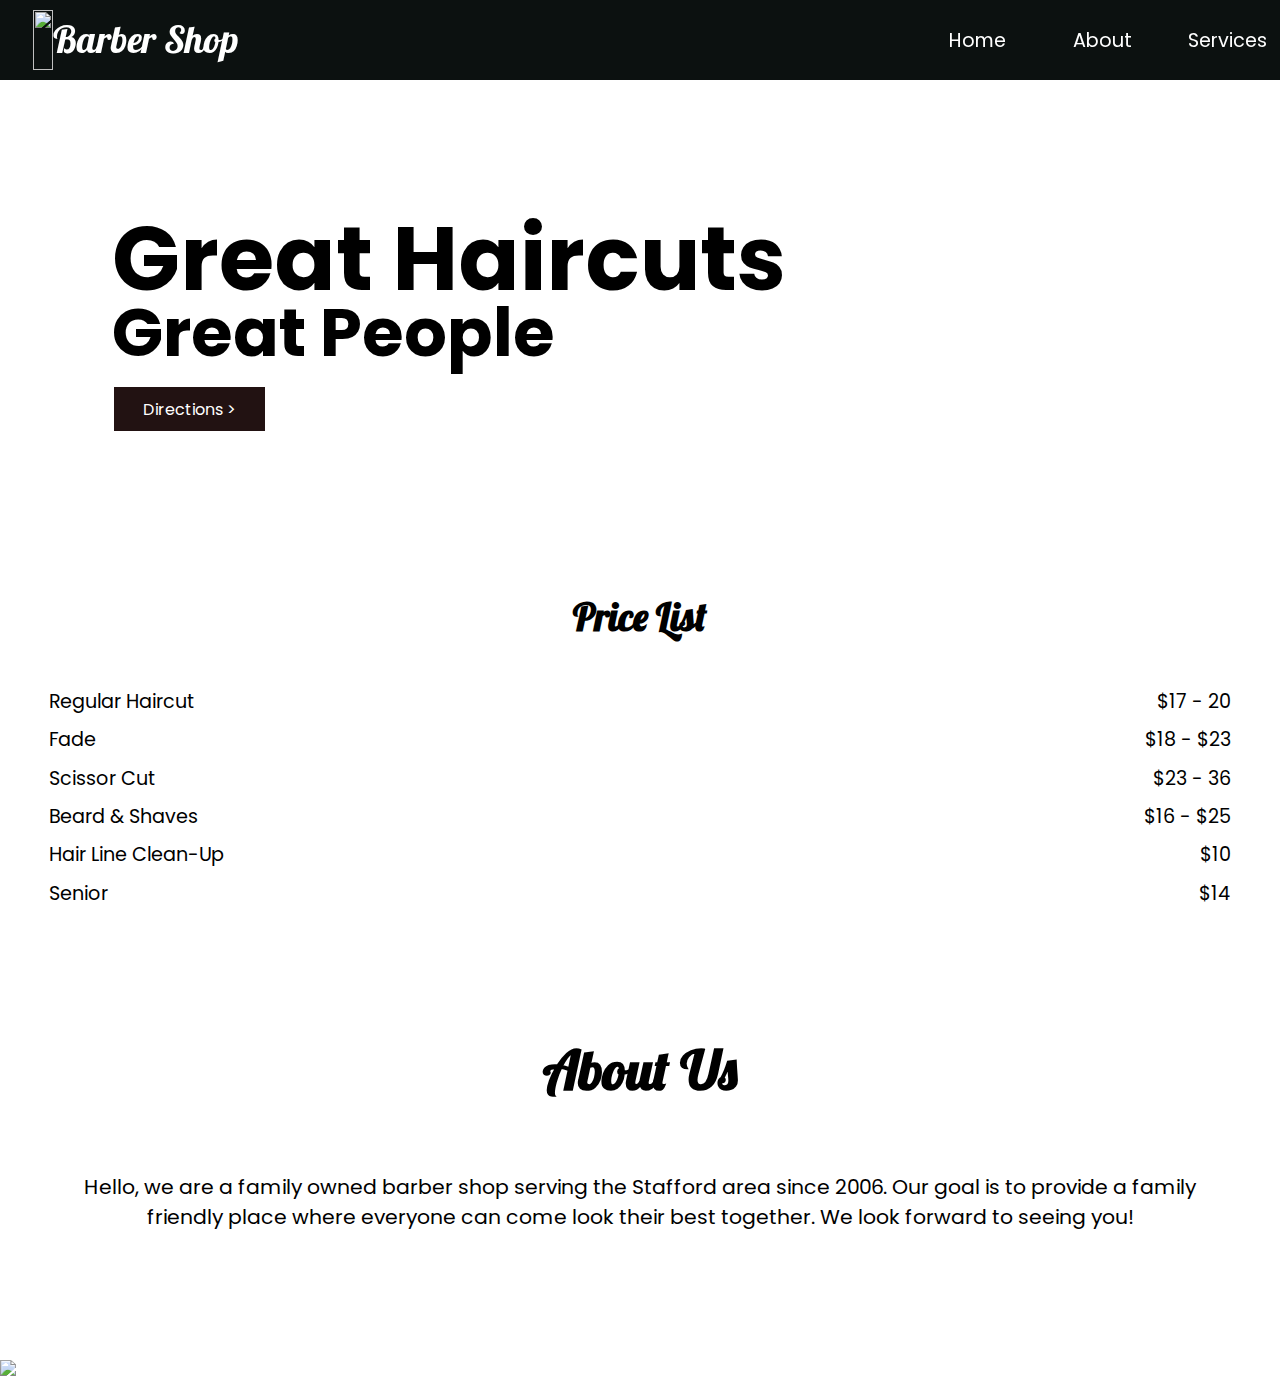
==== commit f44ad05f: "Merge branch 'main' of https://github.com/Hsyka/barbershop-website" ====
--- a/index.html
+++ b/index.html
@@ -47,9 +47,9 @@
               <a href="#services-go" class="navbar__links" id="services-page">Services</a>
             </li>
 
-            <li class="navbar__btn">
+            <!-- <li class="navbar__btn">
               <a href="https://app.acuityscheduling.com/schedule.php?owner=19586239" class="button" id="appointment">Appointment</a>
-            </li>
+            </li> -->
 
           </ul>
         </div>
@@ -77,8 +77,8 @@
 
         <div class="cta-buttons">
           <a href="https://goo.gl/maps/6KSe5yJfVA62eZx46" class="direction-cta">Directions ></a>
-          <a href="https://app.acuityscheduling.com/schedule.php?owner=19586239" class="appointment-cta">Appointment</a> 
-        </div>             
+          <!-- <a href="https://app.acuityscheduling.com/schedule.php?owner=19586239" class="appointment-cta">Appointment</a> 
+        </div>              -->
       </div>
     
     </section>
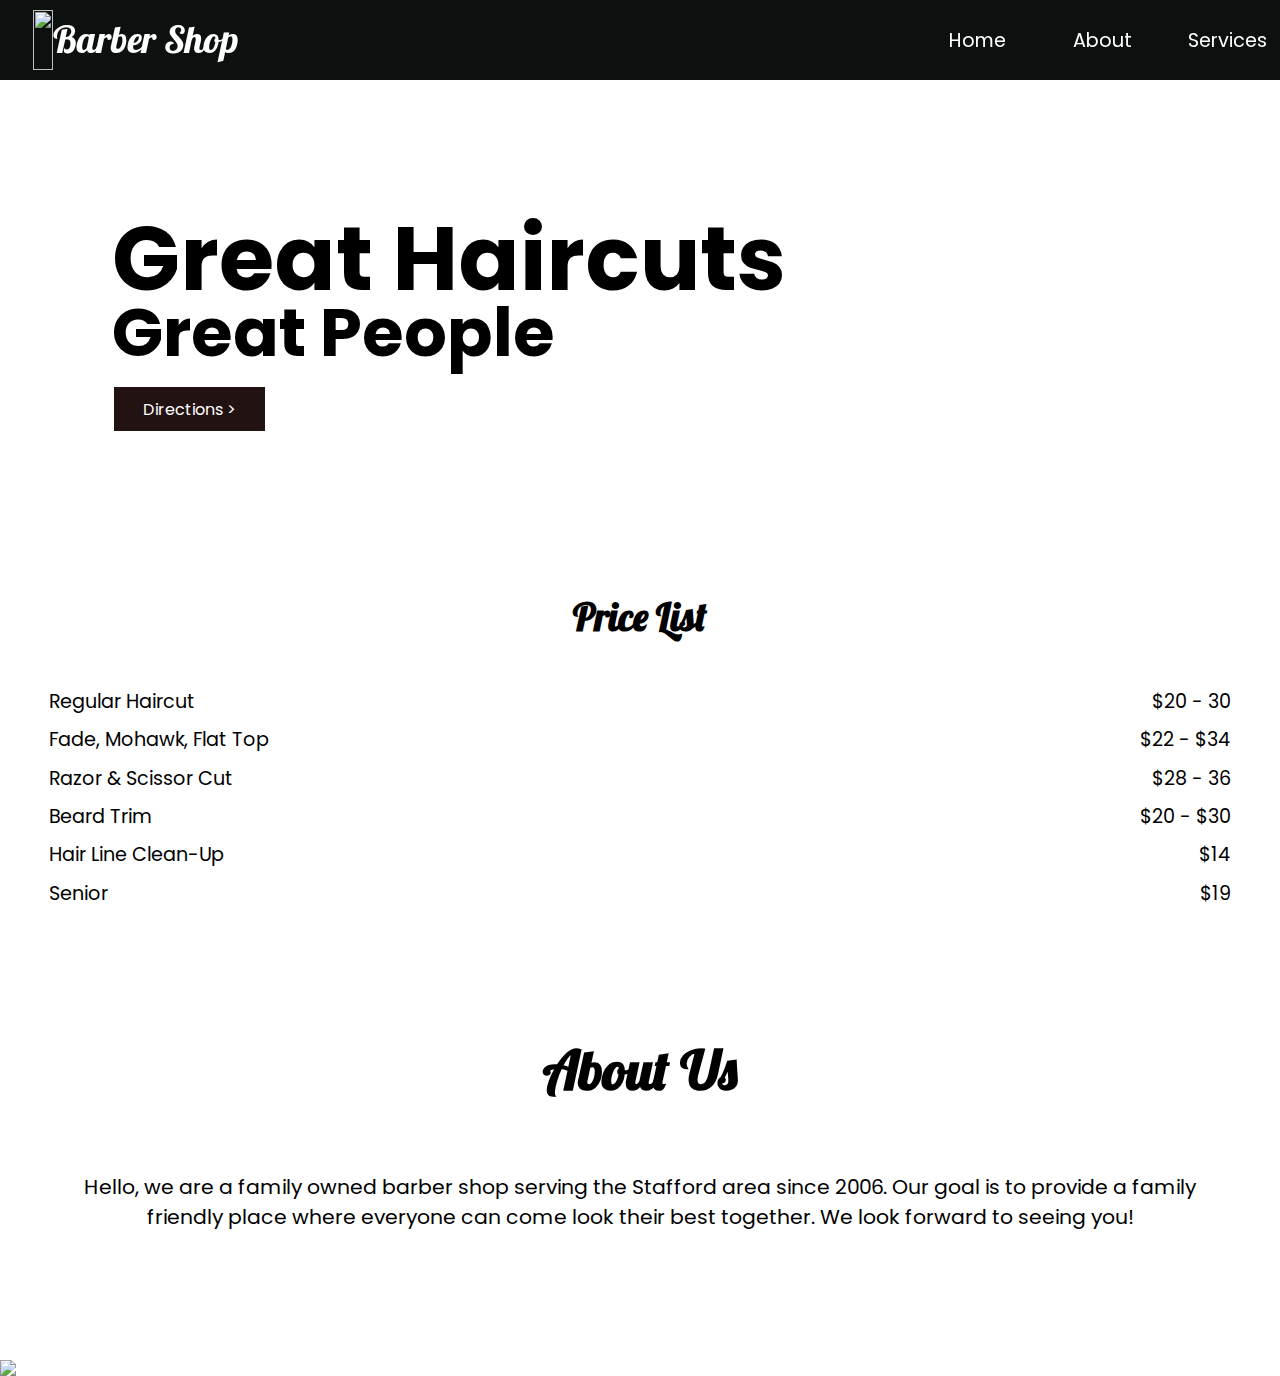
==== commit f5822768: "Update index.html" ====
--- a/index.html
+++ b/index.html
@@ -145,12 +145,12 @@
         <h1>Price List</h1>
               
         <ul class="price-list">        
-          <li class="price-list-item"><span class="price-list-title">Regular Haircut</span><span class="price-list-separator"></span><span class="price">$17 - 20</span></li>
-          <li class="price-list-item"><span class="price-list-title">Fade</span><span class="price-list-separator"></span><span class="price">$18 - $23</span></li>
-          <li class="price-list-item"><span class="price-list-title">Scissor Cut</span><span class="price-list-separator"></span><span class="price">$23 - 36</span></li>
-          <li class="price-list-item"><span class="price-list-title">Beard & Shaves</span><span class="price-list-separator"></span><span class="price">$16 - $25</span></li>
-          <li class="price-list-item"><span class="price-list-title">Hair Line Clean-Up</span><span class="price-list-separator"></span><span class="price">$10</span></li>
-          <li class="price-list-item"><span class="price-list-title">Senior</span><span class="price-list-separator"></span><span class="price">$14</span></li>
+          <li class="price-list-item"><span class="price-list-title">Regular Haircut</span><span class="price-list-separator"></span><span class="price">$20 - 30</span></li>
+          <li class="price-list-item"><span class="price-list-title">Fade, Mohawk, Flat Top</span><span class="price-list-separator"></span><span class="price">$22 - $34</span></li>
+          <li class="price-list-item"><span class="price-list-title">Razor & Scissor Cut</span><span class="price-list-separator"></span><span class="price">$28 - 36</span></li>
+          <li class="price-list-item"><span class="price-list-title">Beard Trim</span><span class="price-list-separator"></span><span class="price">$20 - $30</span></li>
+          <li class="price-list-item"><span class="price-list-title">Hair Line Clean-Up</span><span class="price-list-separator"></span><span class="price">$14</span></li>
+          <li class="price-list-item"><span class="price-list-title">Senior</span><span class="price-list-separator"></span><span class="price">$19</span></li>
           <div id="about-go"></div>
         </ul>       
       </div>
@@ -190,9 +190,9 @@
 
       <div class="container">
         <h1>Hours of Operation</h1>
-        <li class="hours-line"><span class="hours-date">Mon-Fri:</span><span class="hours-time">8am - 7pm</span></li>
-        <li class="hours-line"><span class="hours-date">Sat:</span><span class="hours-time">8am - 6pm</span></li>
-        <li class="hours-line"><span class="hours-date">Sun:</span><span class="hours-time">8am - 5pm</span></li>
+        <li class="hours-line"><span class="hours-date">Mon-Fri:</span><span class="hours-time">8AM - 6PM</span></li>
+        <li class="hours-line"><span class="hours-date">Sat:</span><span class="hours-time">8AM - 5PM</span></li>
+        <li class="hours-line"><span class="hours-date">Sun:</span><span class="hours-time">8AM - 4PM</span></li>
       </div>
 
     </section>
